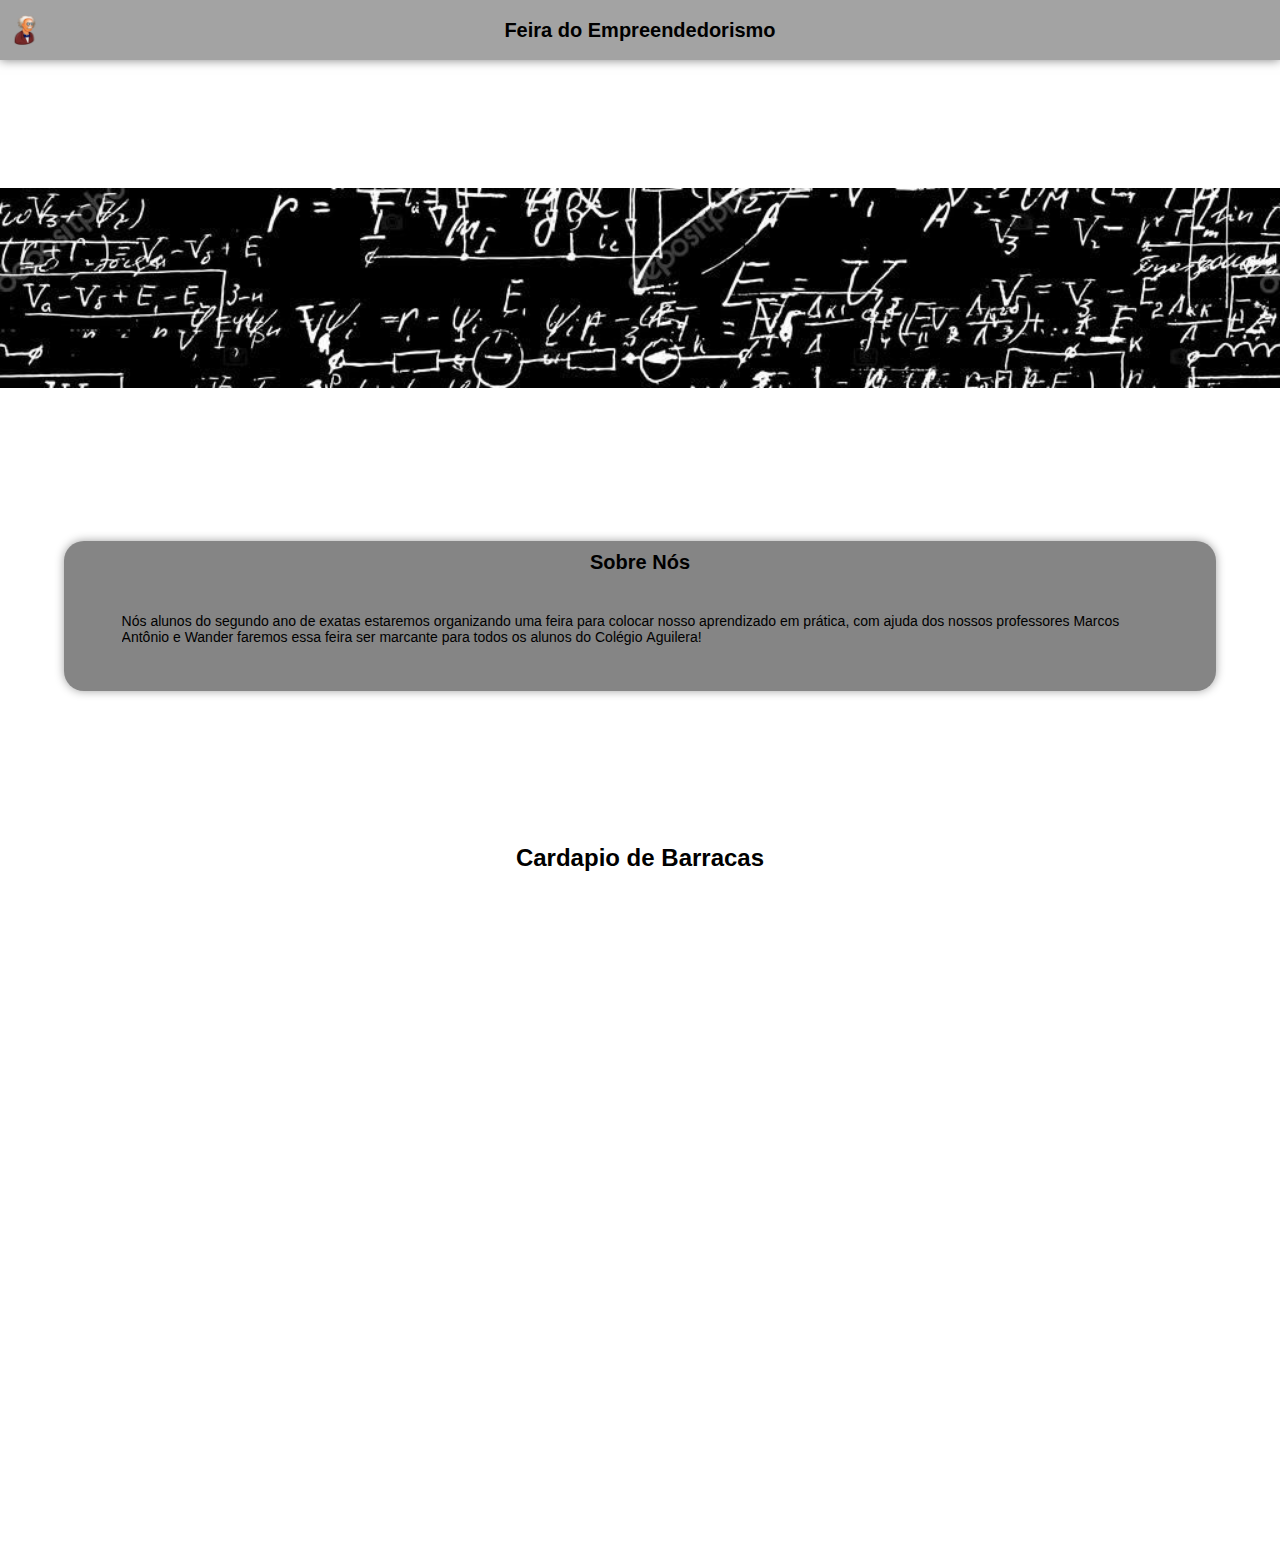
==== index.html @ 82c81682 "Estruturacao do site" ====
<!DOCTYPE html>
<html lang="pt_br">
<head>
    <meta charset="UTF-8">
    <meta name="viewport" content="width=device-width, initial-scale=1.0">
    <title>Feira do Empreendedorismo</title>
    <link rel="stylesheet" href="style.css">
</head>
<body>
    <header>
        <img src="assests/Logo.png" alt="">
        <h1>Feira do Empreendedorismo</h1>
    </header>
    <main>
        <div class="banner"></div>
        <div class="infos">
            <div class="sobre">
                <h2>Sobre Nós</h2>
                <p>Nós alunos do segundo ano de exatas estaremos organizando uma feira para colocar nosso aprendizado em prática, com ajuda dos nossos professores Marcos Antônio e Wander faremos essa feira ser marcante para todos os alunos do Colégio Aguilera!</p>
            </div>
        </div>
        <div class="cardapio">
            <div class="tituloCardapio"><h2>Cardapio de Barracas</h2></div>
            <div class="barraca">
                <img src="assests/OneCupAcai.jpg" alt="">
            </div>
        </div>
    </main>
</body>
</html>
---- style.css ----
*{
    margin: 0;
    padding: 0;
    font-family: Arial, Helvetica, sans-serif;
    overflow-x: hidden;
}

body{
    width: 100dvw;
    height: 100dvh;
}

header{
    width: 100%;
    height: 60px;
    background-color: rgb(163, 163, 163);
    display: flex;
    justify-content: center;
    align-items: center;
    position: relative;
    box-shadow: 0 0 10px rgba(0, 0, 0, 0.507);
}

header img{
    width: 30px;
    position: absolute;
    left: 10px;
}

header h1{
    font-size: 20px;
}

main .banner{
    width: 100%;
    height: 200px;
    background-image: url("assests/Banner.jpg");
    background-size: cover;
    margin: 10% 0;
}

main .infos{
    width: 100%;
    height: 200px;
    display: flex;
    justify-content: center;
    align-items: center;
}

.infos .sobre{
    width: 90%;
    height: 150px;
    background-color: rgb(133, 133, 133);
    display: flex;
    justify-content: space-evenly;
    align-items: end;
    position: relative;
    border-radius: 20px;
    box-shadow: 0 0 10px rgba(0, 0, 0, 0.377);
}

.sobre h2{
    font-size: 20px;
    position: absolute;
    top: 10px;
}

.sobre p{
    width: 90%;
    font-size: 14px;
    margin-bottom: 4%;
}

.cardapio{
    width: 100%;
    margin: 10% 0;
    display: grid;
    grid-template-columns: 1fr;
    gap: 10px;
    justify-items: center;
    align-items: center;
}

.cardapio h2{
    margin-bottom: 20px;
    text-align: center;
}

.cardapio img{
    width: 300px;
}


@media (max-width: 350px) {
    header img {
        width: 25px;
        left: 8px;
    }

    header h1 {
        font-size: 18px;
        margin-left: 20px;
    }

    main .banner{
        height: 180px;
    }

    .infos .sobre{
        height: 160px;
    }

    .sobre h2{
        font-size: 18px;
    }

    .sobre p{
        font-size: 14px;
        margin-bottom: 5%;
    }
}
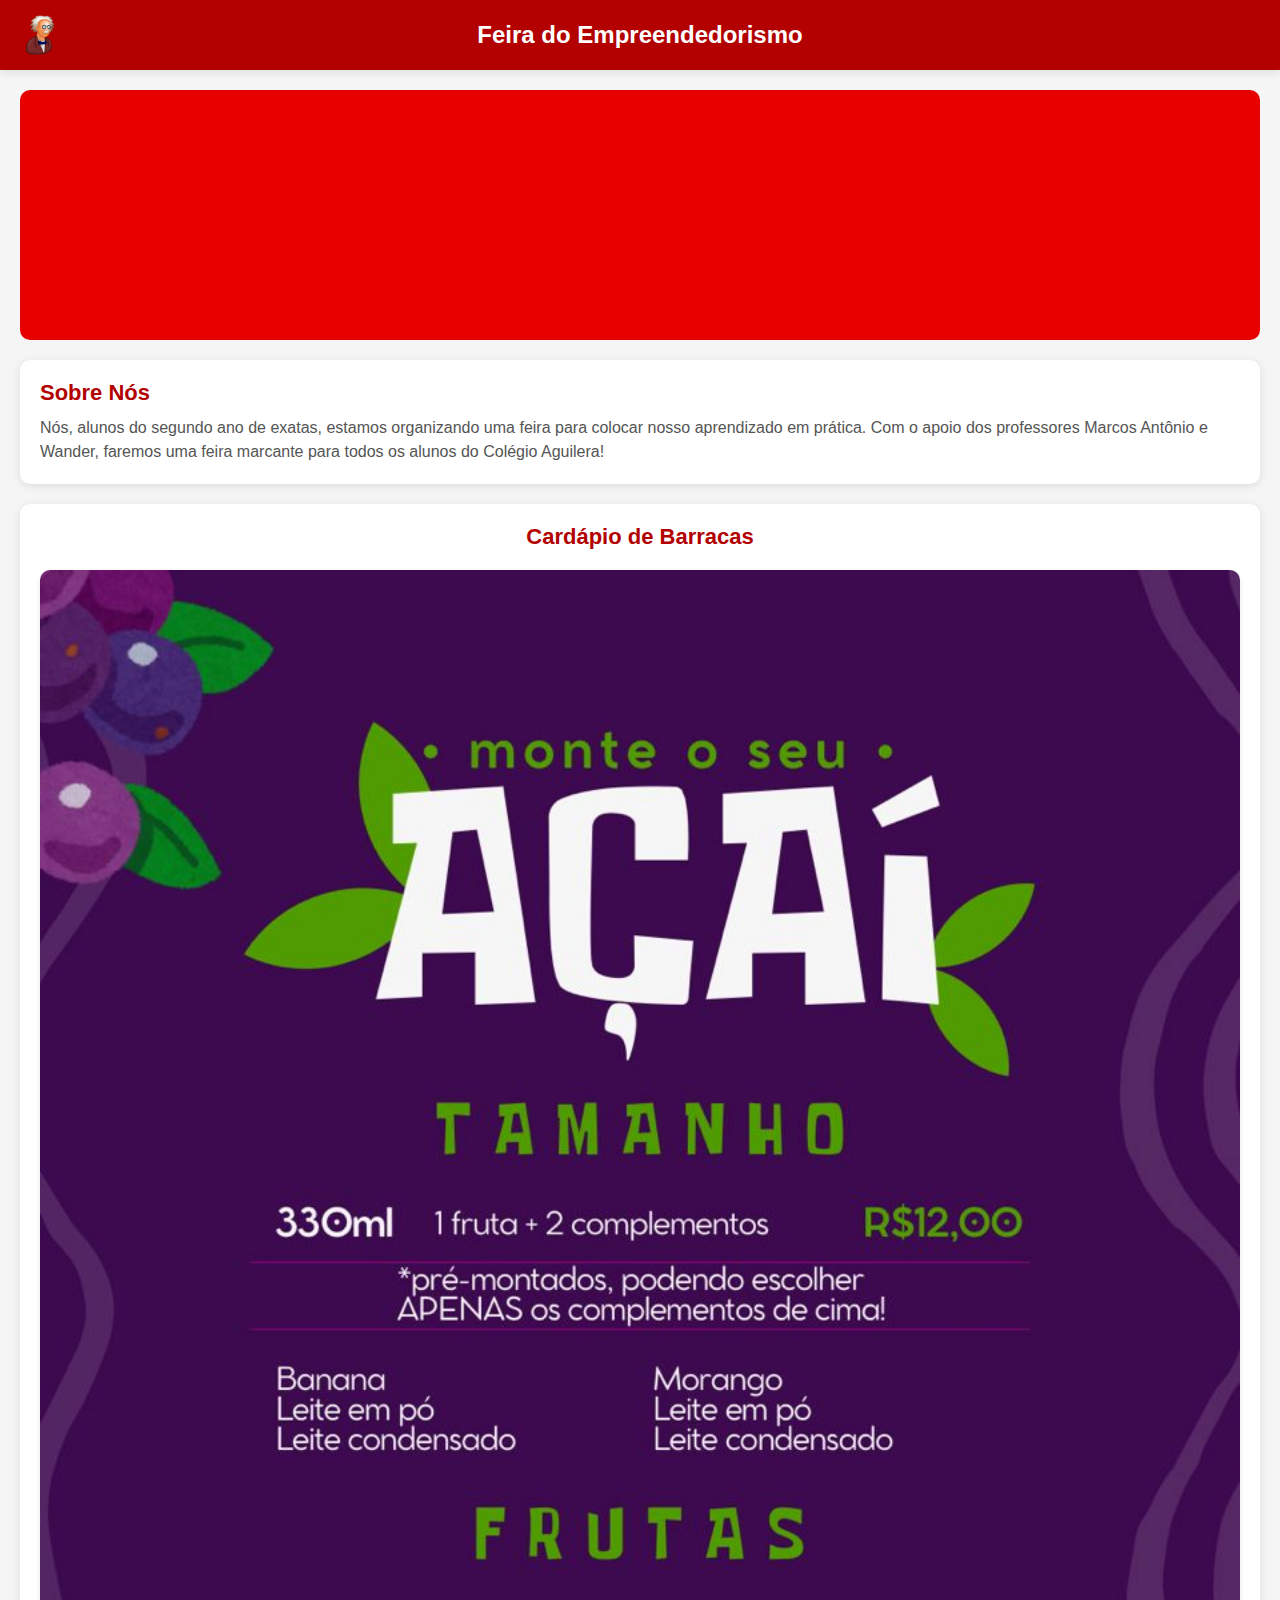
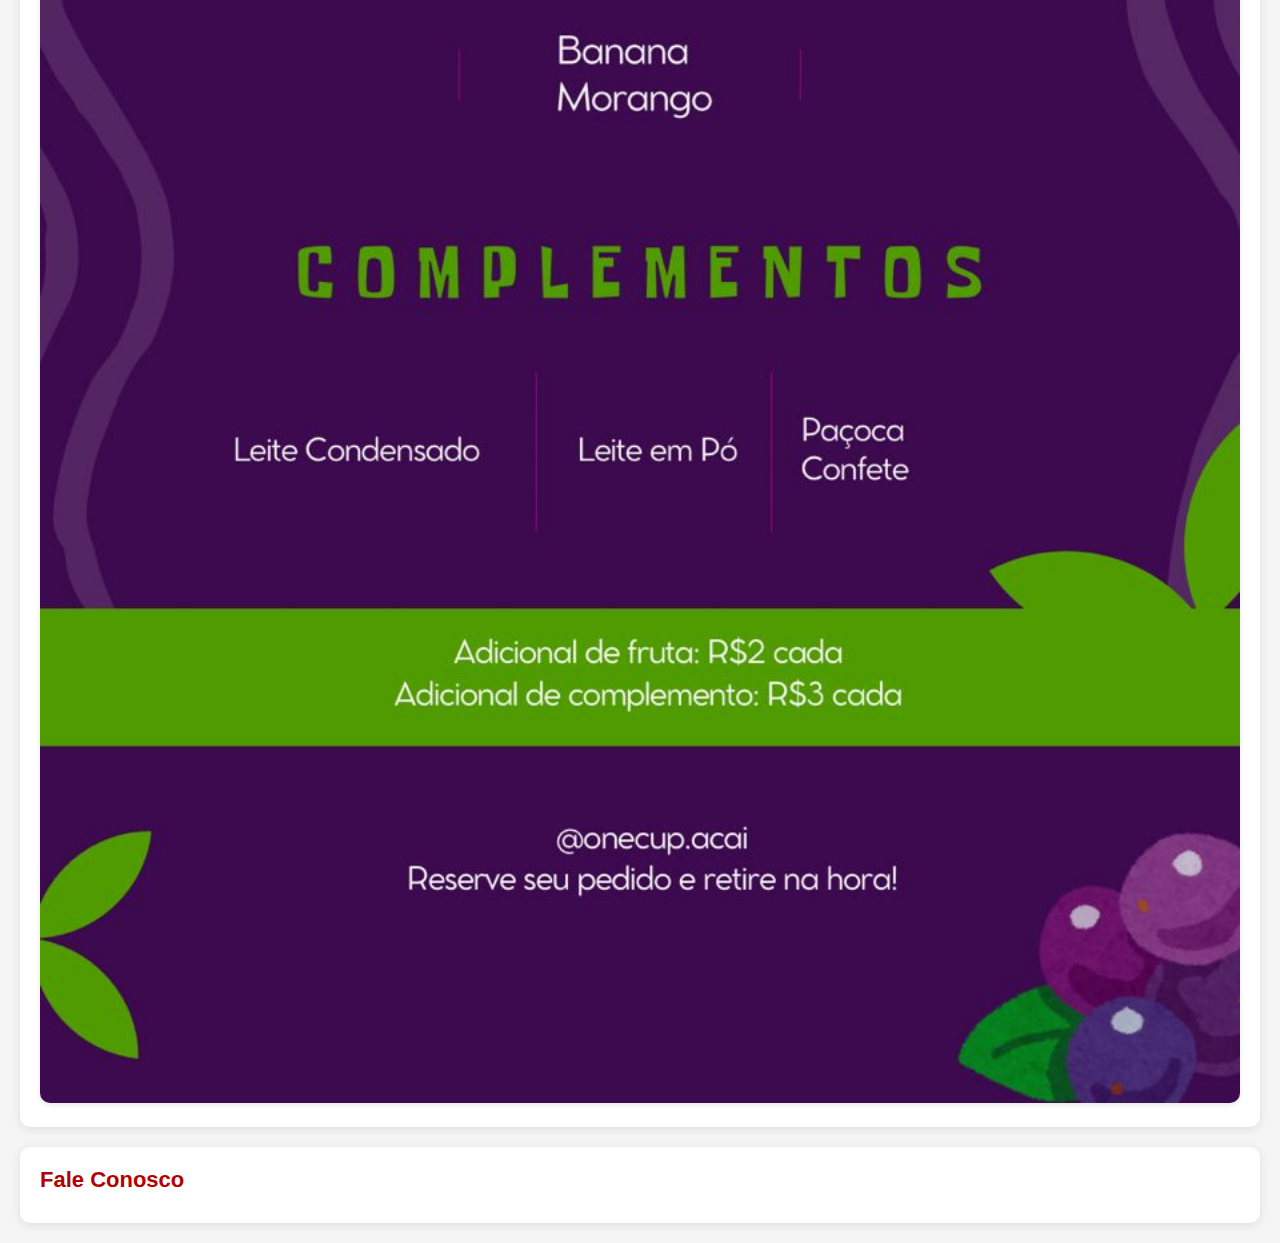
==== commit 7a6ecc8d: "Melhorando o css" ====
--- a/index.html
+++ b/index.html
@@ -1,30 +1,33 @@
 <!DOCTYPE html>
-<html lang="pt_br">
+<html lang="pt-br">
 <head>
     <meta charset="UTF-8">
     <meta name="viewport" content="width=device-width, initial-scale=1.0">
+    <link rel="stylesheet" href="style.css">
     <title>Feira do Empreendedorismo</title>
-    <link rel="stylesheet" href="style.css">
 </head>
 <body>
     <header>
-        <img src="assests/Logo.png" alt="">
+        <img src="assests/Logo.png" alt="Logo Feira">
         <h1>Feira do Empreendedorismo</h1>
     </header>
     <main>
-        <div class="banner"></div>
-        <div class="infos">
-            <div class="sobre">
-                <h2>Sobre Nós</h2>
-                <p>Nós alunos do segundo ano de exatas estaremos organizando uma feira para colocar nosso aprendizado em prática, com ajuda dos nossos professores Marcos Antônio e Wander faremos essa feira ser marcante para todos os alunos do Colégio Aguilera!</p>
+        <section class="banner"></section>
+        <section class="sobre">
+            <h2>Sobre Nós</h2>
+            <p>Nós, alunos do segundo ano de exatas, estamos organizando uma feira para colocar nosso aprendizado em prática. Com o apoio dos professores Marcos Antônio e Wander, faremos uma feira marcante para todos os alunos do Colégio Aguilera!</p>
+        </section>
+        <section class="cardapio">
+            <h2>Cardápio de Barracas</h2>
+            <div class="barracas-grid">
+                <div class="barraca">
+                    <img src="assests/OneCupAcai.jpg" alt="One Cup Açaí">
+                </div>
             </div>
-        </div>
-        <div class="cardapio">
-            <div class="tituloCardapio"><h2>Cardapio de Barracas</h2></div>
-            <div class="barraca">
-                <img src="assests/OneCupAcai.jpg" alt="">
-            </div>
-        </div>
+        </section>
+        <section class="contato">
+            <h2>Fale Conosco</h2>
+        </section>
     </main>
 </body>
-</html>+</html>
--- a/style.css
+++ b/style.css
@@ -1,121 +1,136 @@
-*{
+* {
     margin: 0;
     padding: 0;
-    font-family: Arial, Helvetica, sans-serif;
-    overflow-x: hidden;
+    box-sizing: border-box;
+    font-family: Arial, sans-serif;
 }
 
-body{
-    width: 100dvw;
-    height: 100dvh;
+body {
+    width: 100%;
+    background-color: #f5f5f5;
+    color: #333;
 }
 
-header{
+header {
     width: 100%;
-    height: 60px;
-    background-color: rgb(163, 163, 163);
+    height: 70px;
+    background-color: #b30000;
     display: flex;
+    align-items: center;
     justify-content: center;
-    align-items: center;
     position: relative;
-    box-shadow: 0 0 10px rgba(0, 0, 0, 0.507);
+    box-shadow: 0 2px 10px rgba(0, 0, 0, 0.1);
 }
 
-header img{
-    width: 30px;
+header img {
+    width: 40px;
     position: absolute;
-    left: 10px;
+    left: 20px;
 }
 
-header h1{
-    font-size: 20px;
-}
-
-main .banner{
-    width: 100%;
-    height: 200px;
-    background-image: url("assests/Banner.jpg");
-    background-size: cover;
-    margin: 10% 0;
-}
-
-main .infos{
-    width: 100%;
-    height: 200px;
-    display: flex;
-    justify-content: center;
-    align-items: center;
-}
-
-.infos .sobre{
-    width: 90%;
-    height: 150px;
-    background-color: rgb(133, 133, 133);
-    display: flex;
-    justify-content: space-evenly;
-    align-items: end;
-    position: relative;
-    border-radius: 20px;
-    box-shadow: 0 0 10px rgba(0, 0, 0, 0.377);
-}
-
-.sobre h2{
-    font-size: 20px;
-    position: absolute;
-    top: 10px;
-}
-
-.sobre p{
-    width: 90%;
-    font-size: 14px;
-    margin-bottom: 4%;
-}
-
-.cardapio{
-    width: 100%;
-    margin: 10% 0;
-    display: grid;
-    grid-template-columns: 1fr;
-    gap: 10px;
-    justify-items: center;
-    align-items: center;
-}
-
-.cardapio h2{
-    margin-bottom: 20px;
+header h1 {
+    font-size: 24px;
+    color: #fff;
     text-align: center;
 }
 
-.cardapio img{
-    width: 300px;
+main {
+    padding: 20px;
 }
 
+.banner {
+    width: 100%;
+    height: 250px;
+    background-color: #e60000;
+    background-size: cover;
+    background-position: center;
+    border-radius: 10px;
+    margin-bottom: 20px;
+}
 
-@media (max-width: 350px) {
-    header img {
-        width: 25px;
-        left: 8px;
+.sobre {
+    background-color: #fff;
+    padding: 20px;
+    border-radius: 10px;
+    box-shadow: 0 2px 10px rgba(0, 0, 0, 0.1);
+    margin-bottom: 20px;
+}
+
+.sobre h2 {
+    font-size: 22px;
+    color: #b30000;
+    margin-bottom: 10px;
+}
+
+.sobre p {
+    font-size: 16px;
+    line-height: 1.5;
+    color: #555;
+}
+
+.cardapio {
+    background-color: #fff;
+    padding: 20px;
+    border-radius: 10px;
+    box-shadow: 0 2px 10px rgba(0, 0, 0, 0.1);
+    margin-bottom: 20px;
+}
+
+.cardapio h2 {
+    font-size: 22px;
+    color: #b30000;
+    text-align: center;
+    margin-bottom: 20px;
+}
+
+.barracas-grid {
+    display: grid;
+    grid-template-columns: repeat(auto-fit, minmax(150px, 1fr));
+    gap: 20px;
+}
+
+.barraca img {
+    width: 100%;
+    border-radius: 10px;
+    box-shadow: 0 2px 5px rgba(0, 0, 0, 0.1);
+}
+
+.contato {
+    background-color: #fff;
+    padding: 20px;
+    border-radius: 10px;
+    box-shadow: 0 2px 10px rgba(0, 0, 0, 0.1);
+}
+
+.contato h2 {
+    font-size: 22px;
+    color: #b30000;
+    margin-bottom: 10px;
+}
+
+.contato p {
+    font-size: 16px;
+    color: #555;
+}
+
+@media (max-width: 768px) {
+    .banner {
+        height: 200px;
+    }
+}
+
+@media (max-width: 480px) {
+    header h1 {
+        font-size: 20px;
     }
 
-    header h1 {
-        font-size: 18px;
-        margin-left: 20px;
-    }
-
-    main .banner{
+    .banner {
         height: 180px;
     }
 
-    .infos .sobre{
-        height: 160px;
-    }
-
-    .sobre h2{
+    .sobre h2,
+    .cardapio h2,
+    .contato h2 {
         font-size: 18px;
     }
-
-    .sobre p{
-        font-size: 14px;
-        margin-bottom: 5%;
-    }
-}+}
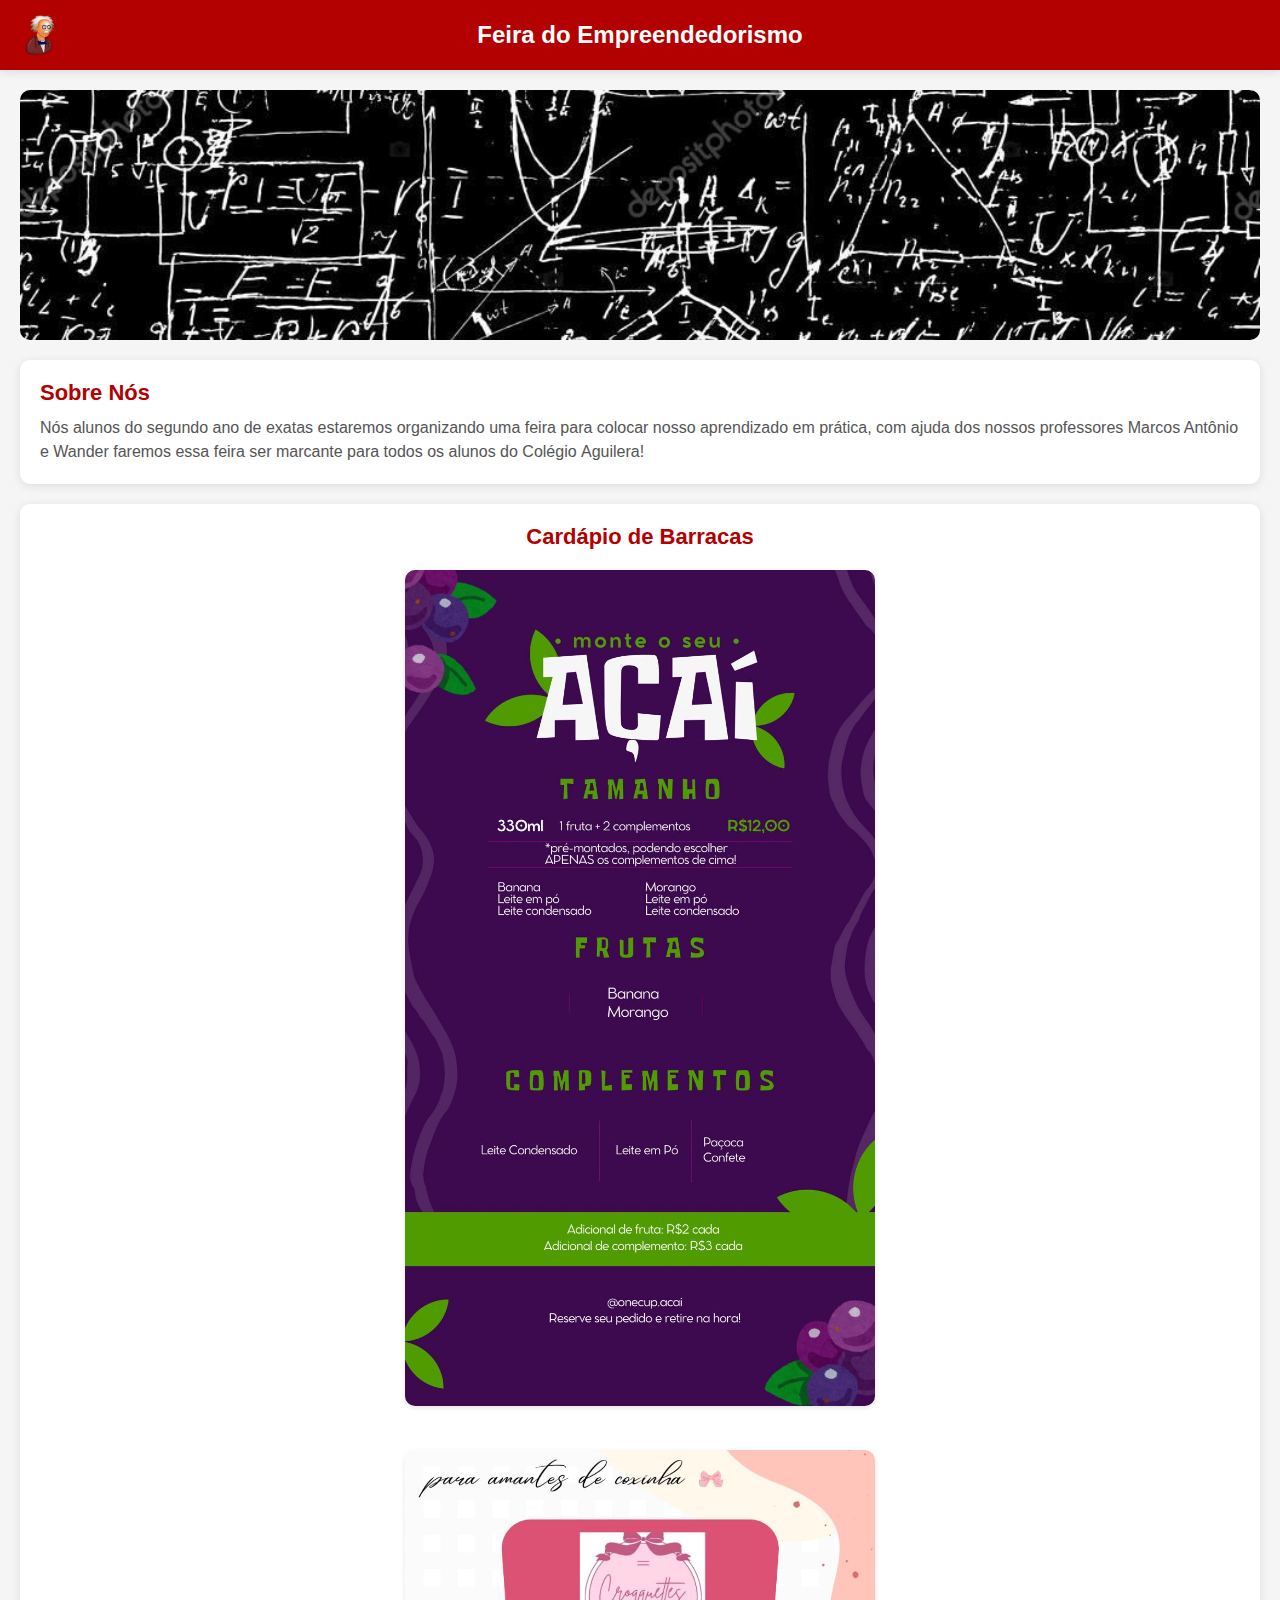
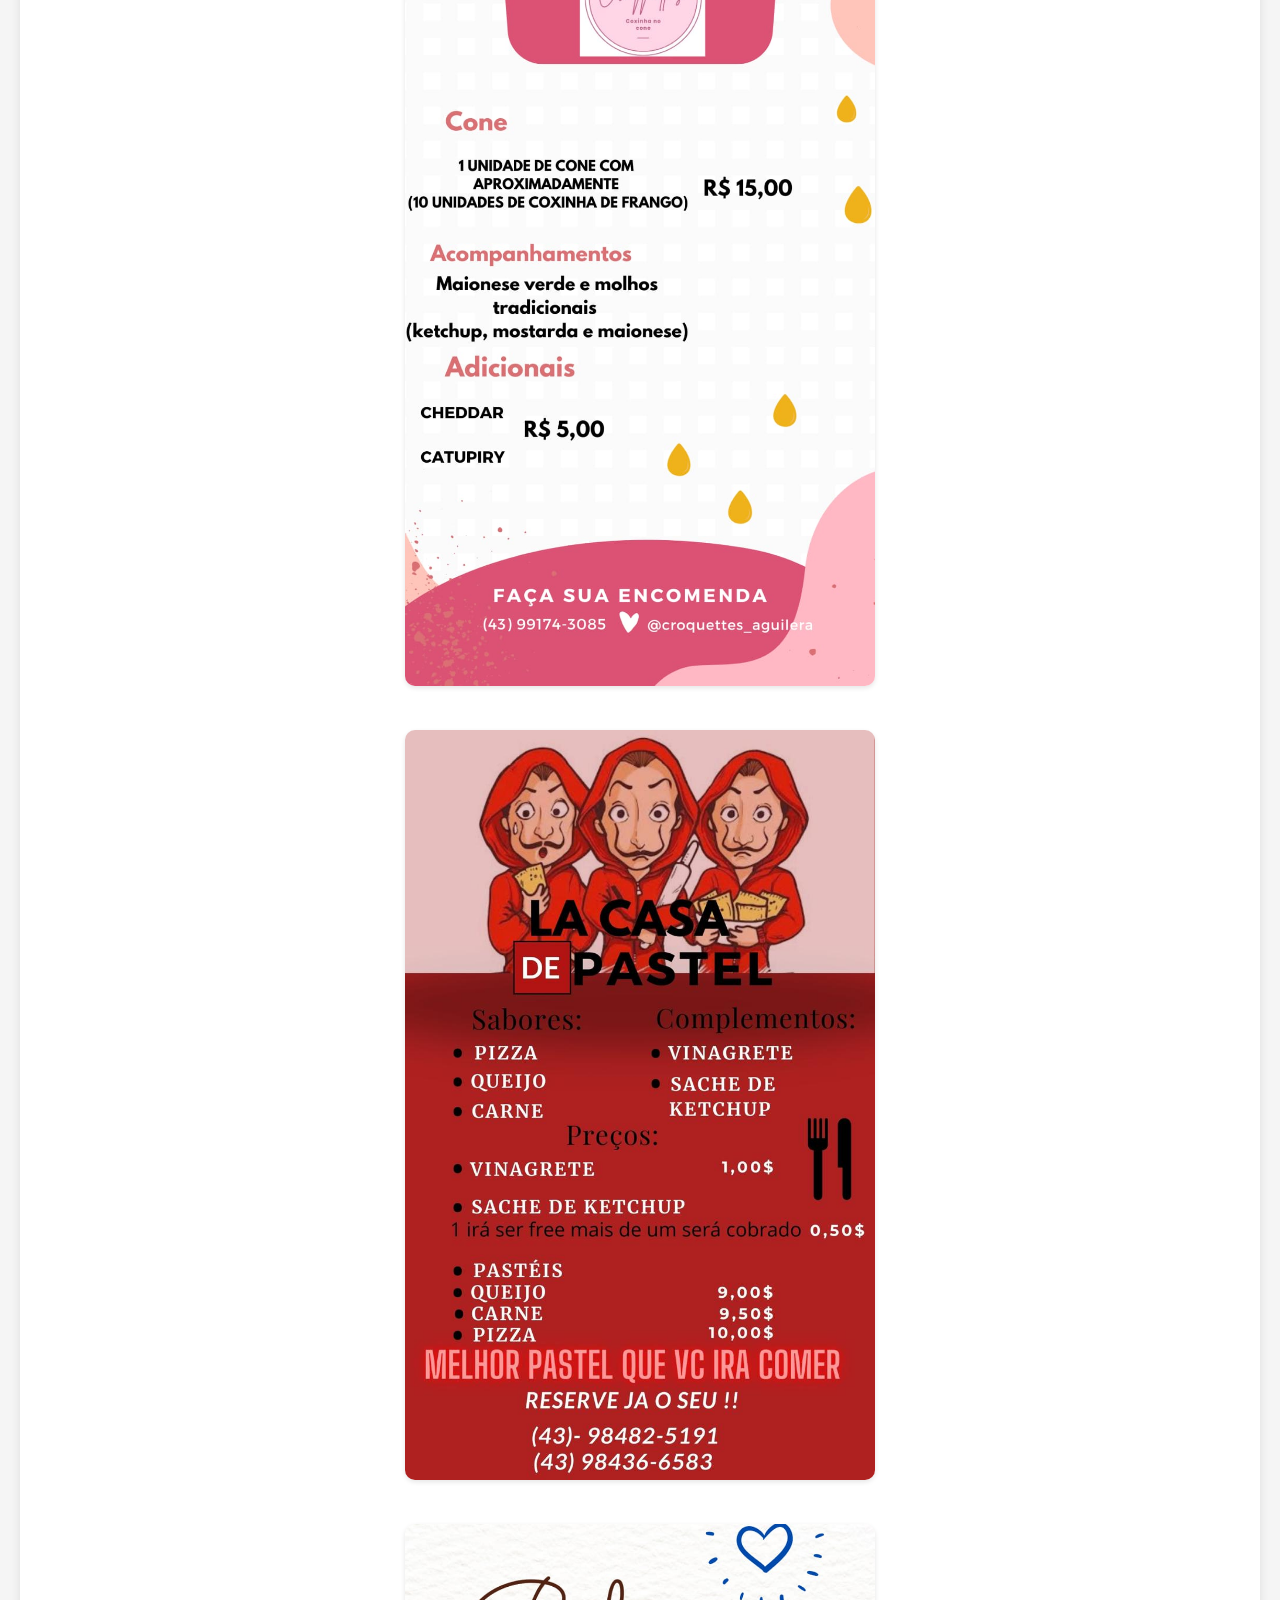
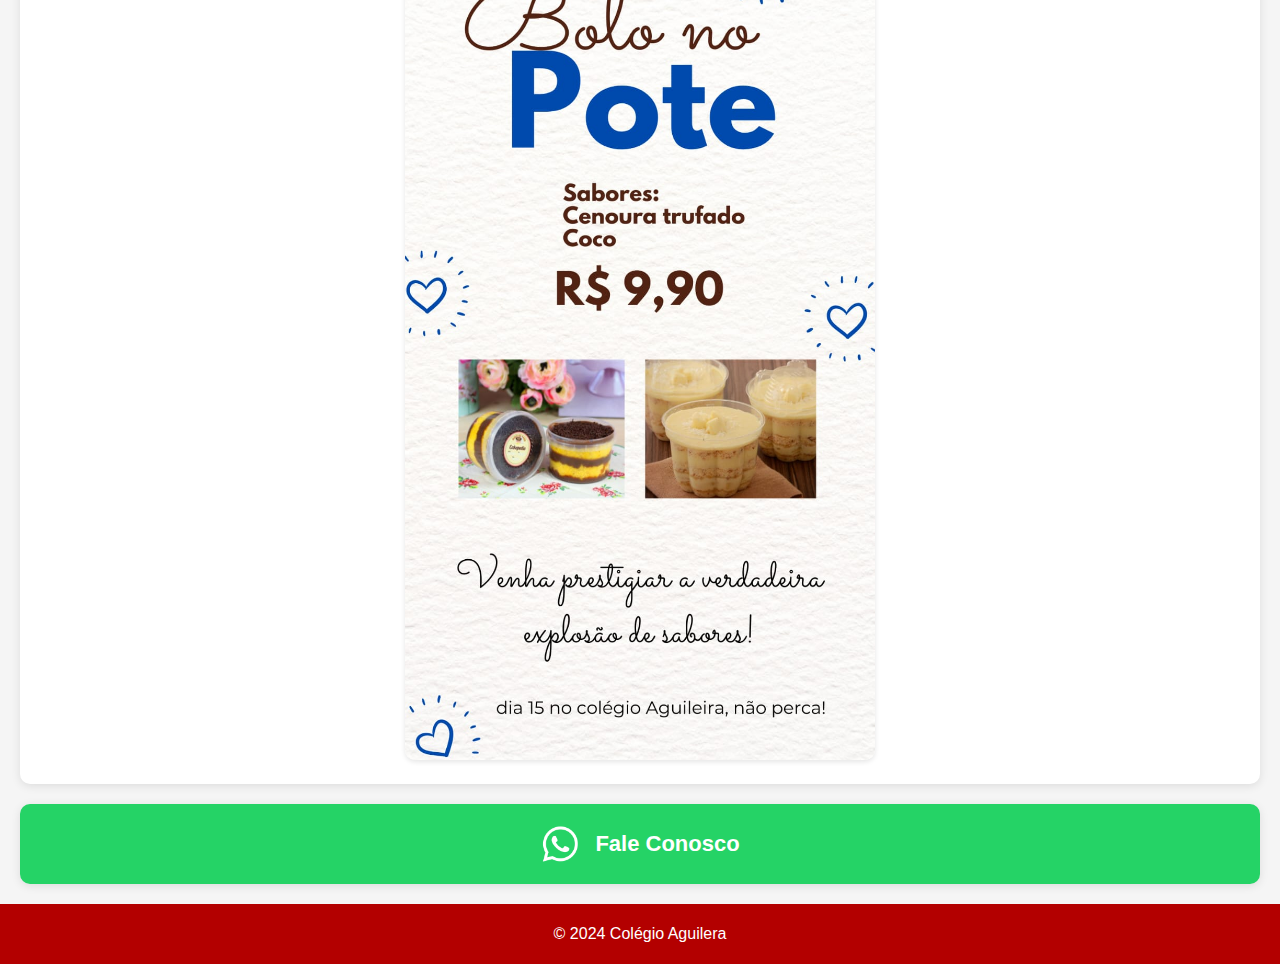
==== commit ab2d40f4: "Site finalizado" ====
--- a/index.html
+++ b/index.html
@@ -15,7 +15,7 @@
         <section class="banner"></section>
         <section class="sobre">
             <h2>Sobre Nós</h2>
-            <p>Nós, alunos do segundo ano de exatas, estamos organizando uma feira para colocar nosso aprendizado em prática. Com o apoio dos professores Marcos Antônio e Wander, faremos uma feira marcante para todos os alunos do Colégio Aguilera!</p>
+            <p>Nós alunos do segundo ano de exatas estaremos organizando uma feira para colocar nosso aprendizado em prática, com ajuda dos nossos professores Marcos Antônio e Wander faremos essa feira ser marcante para todos os alunos do Colégio Aguilera!</p>
         </section>
         <section class="cardapio">
             <h2>Cardápio de Barracas</h2>
@@ -23,11 +23,26 @@
                 <div class="barraca">
                     <img src="assests/OneCupAcai.jpg" alt="One Cup Açaí">
                 </div>
+                <div class="barraca">
+                    <img src="assests/AmantesDeCoxinha.jpg" alt="One Cup Açaí">
+                </div>
+                <div class="barraca">
+                    <img src="assests/LaCasaDePastel.jpg" alt="One Cup Açaí">
+                </div>
+                <div class="barraca">
+                    <img src="assests/BoloDePote.jpg" alt="One Cup Açaí">
+                </div>
             </div>
         </section>
         <section class="contato">
-            <h2>Fale Conosco</h2>
+            <a href="https://wa.me/554391703809" target="_blank">
+                <img src="assests/LogoWhatsapp.png" alt="">
+                <h2>Fale Conosco</h2>
+            </a>
         </section>
     </main>
+    <footer>
+        <p>&copy; 2024 Colégio Aguilera</p>
+    </footer>
 </body>
 </html>
--- a/style.css
+++ b/style.css
@@ -1,17 +1,17 @@
-* {
+*{
     margin: 0;
     padding: 0;
     box-sizing: border-box;
     font-family: Arial, sans-serif;
 }
 
-body {
+body{
     width: 100%;
     background-color: #f5f5f5;
     color: #333;
 }
 
-header {
+header{
     width: 100%;
     height: 70px;
     background-color: #b30000;
@@ -22,33 +22,33 @@
     box-shadow: 0 2px 10px rgba(0, 0, 0, 0.1);
 }
 
-header img {
+header img{
     width: 40px;
     position: absolute;
     left: 20px;
 }
 
-header h1 {
+header h1{
     font-size: 24px;
     color: #fff;
     text-align: center;
 }
 
-main {
+main{
     padding: 20px;
 }
 
-.banner {
+.banner{
     width: 100%;
     height: 250px;
-    background-color: #e60000;
+    background-image: url("assests/Banner.jpg");
     background-size: cover;
     background-position: center;
     border-radius: 10px;
     margin-bottom: 20px;
 }
 
-.sobre {
+.sobre{
     background-color: #fff;
     padding: 20px;
     border-radius: 10px;
@@ -56,19 +56,19 @@
     margin-bottom: 20px;
 }
 
-.sobre h2 {
+.sobre h2{
     font-size: 22px;
     color: #b30000;
     margin-bottom: 10px;
 }
 
-.sobre p {
+.sobre p{
     font-size: 16px;
     line-height: 1.5;
     color: #555;
 }
 
-.cardapio {
+.cardapio{
     background-color: #fff;
     padding: 20px;
     border-radius: 10px;
@@ -76,61 +76,96 @@
     margin-bottom: 20px;
 }
 
-.cardapio h2 {
+.cardapio h2{
     font-size: 22px;
     color: #b30000;
     text-align: center;
     margin-bottom: 20px;
 }
 
-.barracas-grid {
+.barracas-grid{
     display: grid;
-    grid-template-columns: repeat(auto-fit, minmax(150px, 1fr));
-    gap: 20px;
+    grid-template-columns: 1fr;
+    gap: 40px;
+    justify-items: center;
 }
 
-.barraca img {
+.barraca img{
     width: 100%;
     border-radius: 10px;
     box-shadow: 0 2px 5px rgba(0, 0, 0, 0.1);
 }
 
-.contato {
-    background-color: #fff;
-    padding: 20px;
+.contato{
+    background-color: #25d366;
     border-radius: 10px;
     box-shadow: 0 2px 10px rgba(0, 0, 0, 0.1);
 }
 
-.contato h2 {
-    font-size: 22px;
-    color: #b30000;
-    margin-bottom: 10px;
+.contato a{
+    width: 100%;
+    height: 100%;
+    display: flex;
+    justify-content: center;
+    align-items: center;
+    padding: 20px;
+    text-decoration: none;
 }
 
-.contato p {
-    font-size: 16px;
-    color: #555;
+.contato h2{
+    font-size: 22px;
+    color: #ffffff;
 }
 
-@media (max-width: 768px) {
-    .banner {
-        height: 200px;
+.contato img{
+    width: 40px;
+    height: 40px;
+    margin-right: 15px;
+}
+
+footer{
+    width: 100%;
+    height: 60px;
+    background-color: #b30000;
+    display: flex;
+    justify-content: center;
+    align-items: center;
+    color: #ffffff;
+}
+
+@media (min-width: 550px){
+    .barraca img{
+        width: 470px;
     }
 }
 
-@media (max-width: 480px) {
-    header h1 {
-        font-size: 20px;
-    }
-
-    .banner {
+@media (max-width: 480px){
+    .banner{
         height: 180px;
     }
-
-    .sobre h2,
-    .cardapio h2,
-    .contato h2 {
+    header h1{
         font-size: 18px;
     }
+    header img{
+        left: 18px;
+    }
+    .sobre p{
+        font-size: 14px;
+    }
 }
+
+@media (max-width: 350px){
+    header h1{
+        font-size: 16px;
+    }
+    header img{
+        width: 35px;
+        left: 10px;
+    }
+    .sobre p{
+        font-size: 13px;
+    }
+    .contato h2{
+        font-size: 16px;
+    }
+}